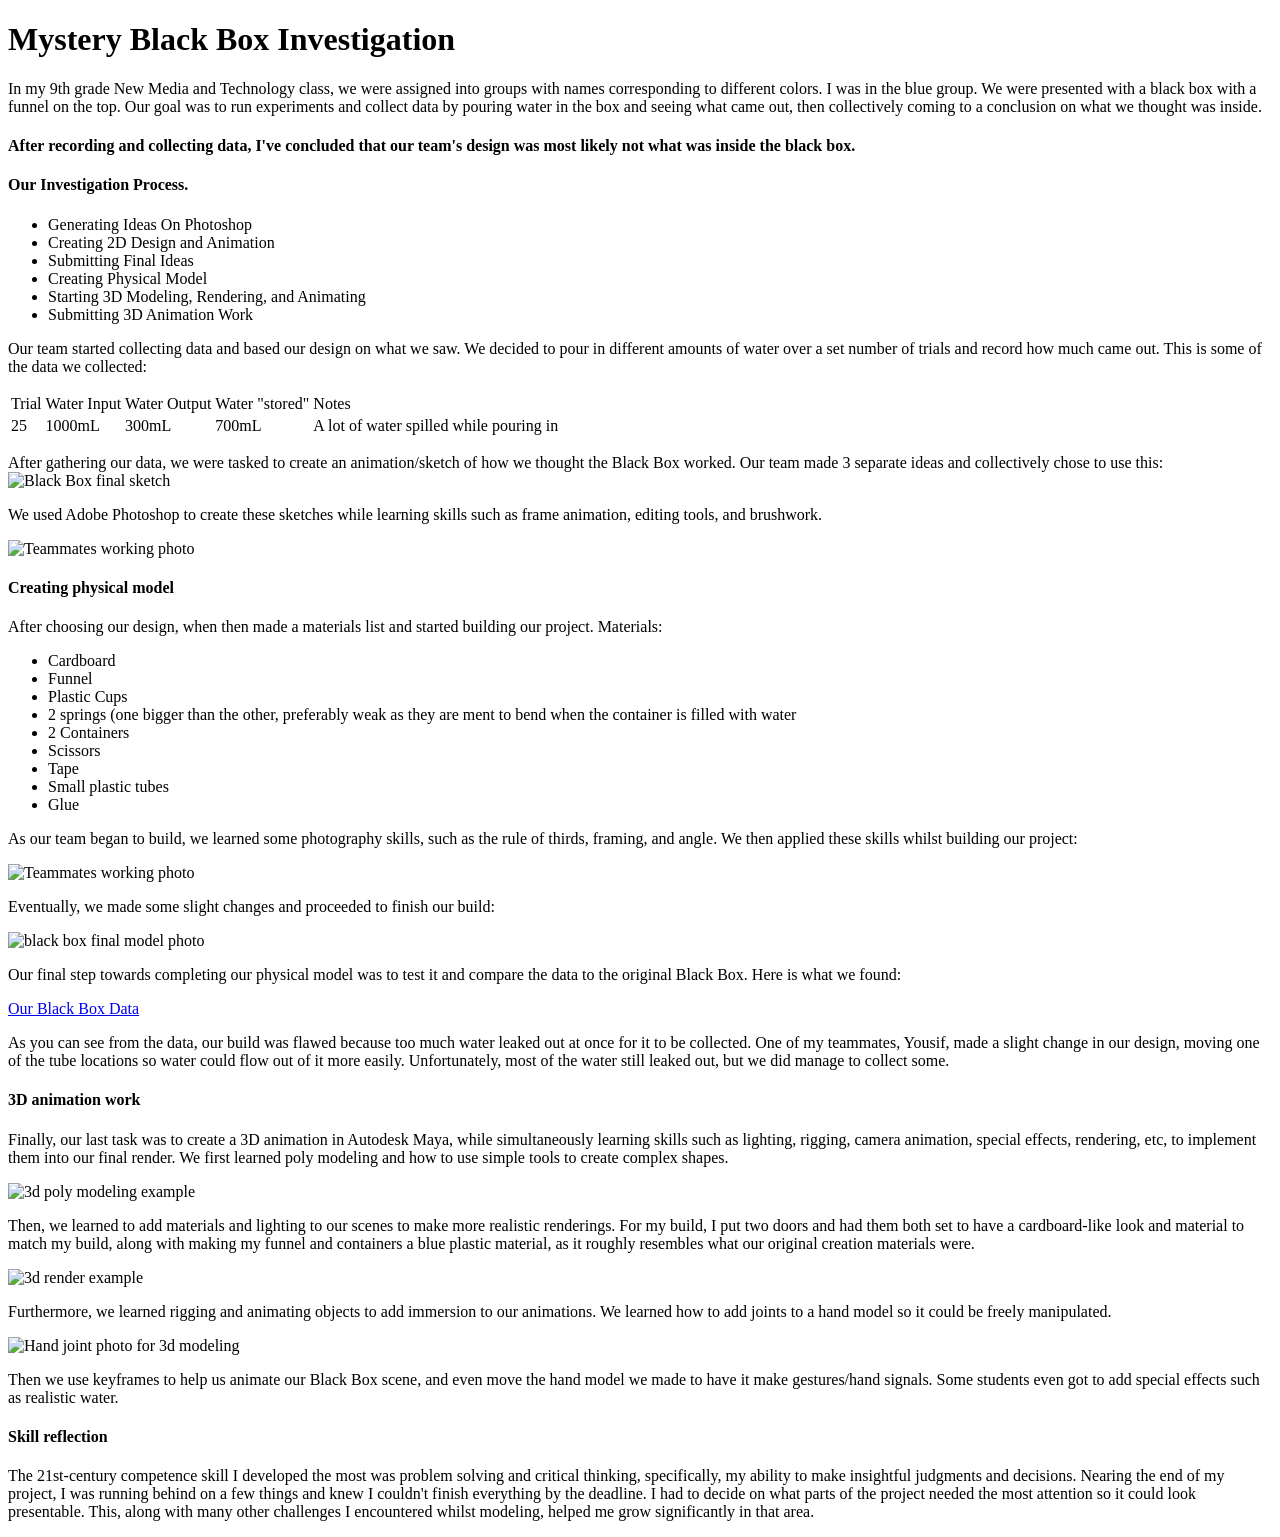
==== blackbox.html @ a1a94358 "Add files via upload" ====
<!DOCTYPE html>
<html lang="en">
<head>
<meta charset="UTF-8">
<title>Ismael Rivas eportfolio</title>
<meta name="viewport" content="width=device-width,initial-scale=1">
<link rel="stylesheet" href="Style.css">
</head>
<body>
<h1>Mystery Black Box Investigation</h1>
<p>In my 9th grade New Media and Technology class, we were assigned into groups with names corresponding to different colors. I was in the blue group. We were presented with a black box with a funnel on the top. Our goal was to run experiments and collect data by pouring water in the box and seeing what came out, then collectively coming to a conclusion on what we thought was inside.</p>
<h4>After recording and collecting data, I've concluded that our team's design was most likely not what was inside the black box.
</h4>
<h4>Our Investigation Process.</h4>
<ul>
	<li>Generating Ideas On Photoshop</li>	
	<li>Creating 2D Design and Animation</li>
	<li>Submitting Final Ideas</li>
	<li>Creating Physical Model</li>
	<li>Starting 3D Modeling, Rendering, and Animating</li>
	<li>Submitting 3D Animation Work</li>
</ul>
<p>Our team started collecting data and based our design on what we saw. We decided to pour in different amounts of water over a set number of trials and record how much came out. This is some of the data we collected: 
<table>
  <tr>
    <td>  Trial  </td>
    <td>  Water Input  </td>
    <td>  Water Output  </td>
    <td>  Water "stored"  </td>
    <td>  Notes  </td>
  </tr>
  <tr>
    <td>25</td>
    <td>1000mL</td>
    <td>300mL</td>
    <td>700mL</td>
    <td>A lot of water spilled while pouring in</td>
  </tr>
</table>


</p>After gathering our data, we were tasked to create an animation/sketch of how we thought the Black Box worked. Our team made 3 separate ideas and collectively chose to use this: <img src="images/blackboxsketch.png" alt="Black Box final sketch" width="300">
</p>
<p>We used Adobe Photoshop to create these sketches while learning skills such as frame animation, editing tools, and brushwork.</p> <img src="images/teammatework.png" alt="Teammates working photo" width="200">

<h4>Creating physical model</h4>
<p>After choosing our design, when then made a materials list and started building our project. 
Materials:</p>
<ul>
	<li>Cardboard</li>
	<li>Funnel</li>
	<li>Plastic Cups</li>
	<li>2 springs (one bigger than the other, preferably weak as they are ment to bend when the container is filled with water</li>
	<li>2 Containers</li>
	<li>Scissors</li>
	<li>Tape</li>
	<li>Small plastic tubes</li>
	<li>Glue</li>
</ul>

<p>As our team began to build, we learned some photography skills, such as the rule of thirds, framing, and angle. We then applied these skills whilst building our project:</p> <img src="images/teammatework2.png" alt="Teammates working photo" width="250">

<p>Eventually, we made some slight changes and proceeded to finish our build:</p> <img src="images/blackboxphoto2.png" alt="black box final model photo" width="300">

<p>Our final step towards completing our physical model was to test it and compare the data to the original Black Box. Here is what we found:</p> <a href="https://docs.google.com/spreadsheets/d/1A3dhAyfO_C9sUDcjz4Ks6YOFR30xEeJJP6BcE5NKKnA/edit?gid=0#gid=0" target="_blank">Our Black Box Data</a>

<p>As you can see from the data, our build was flawed because too much water leaked out at once for it to be collected. One of my teammates, Yousif, made a slight change in our design, moving one of the tube locations so water could flow out of it more easily. Unfortunately, most of the water still leaked out, but we did manage to collect some.</p>

<h4>3D animation work</h4>

<p>Finally, our last task was to create a 3D animation in Autodesk Maya, while simultaneously learning skills such as lighting, rigging, camera animation, special effects, rendering, etc, to implement them into our final render. We first learned poly modeling and how to use simple tools to create complex shapes.</p> <img src="images/3dwork1.png" alt="3d poly modeling example" width="325">

<p>Then, we learned to add materials and lighting to our scenes to make more realistic renderings. For my build, I put two doors and had them both set to have a cardboard-like look and material to match my build, along with making my funnel and containers a blue plastic material, as it roughly resembles what our original creation materials were.</p> <img src="images/3drender1.png" alt="3d render example" width="375">

<p>Furthermore, we learned rigging and animating objects to add immersion to our animations. We learned how to add joints to a hand model so it could be freely manipulated.</p> <img src="images/joint3dwork.png" alt="Hand joint photo for 3d modeling" width="350">

<p>Then we use keyframes to help us animate our Black Box scene, and even move the hand model we made to have it make gestures/hand signals. Some students even got to add special effects such as realistic water.</p>

<h4>Skill reflection</h4>

<p>The 21st-century competence skill I developed the most was problem solving and critical thinking, specifically, my ability to make insightful judgments and decisions. Nearing the end of my project, I was running behind on a few things and knew I couldn't finish everything by the deadline. I had to decide on what parts of the project needed the most attention so it could look presentable. This, along with many other challenges I encountered whilst modeling, helped me grow significantly in that area.</p>
</body>
</html>
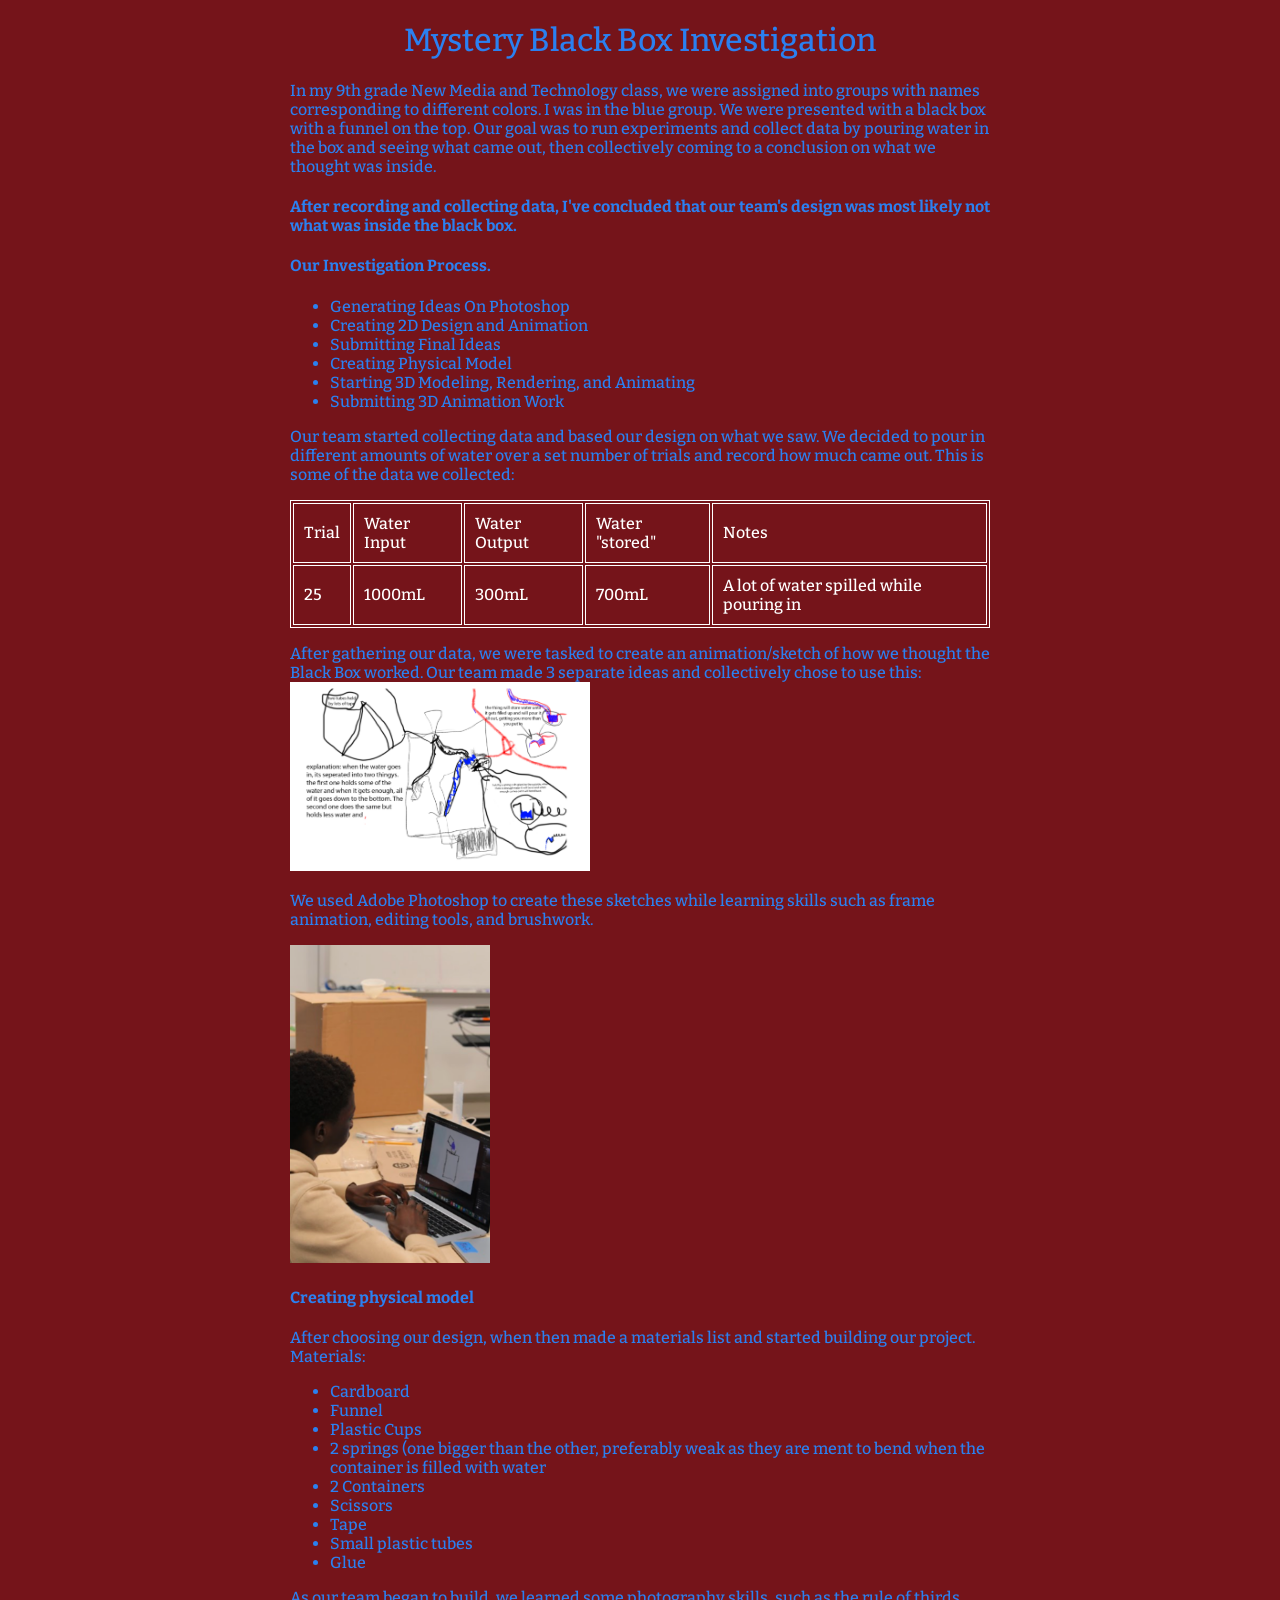
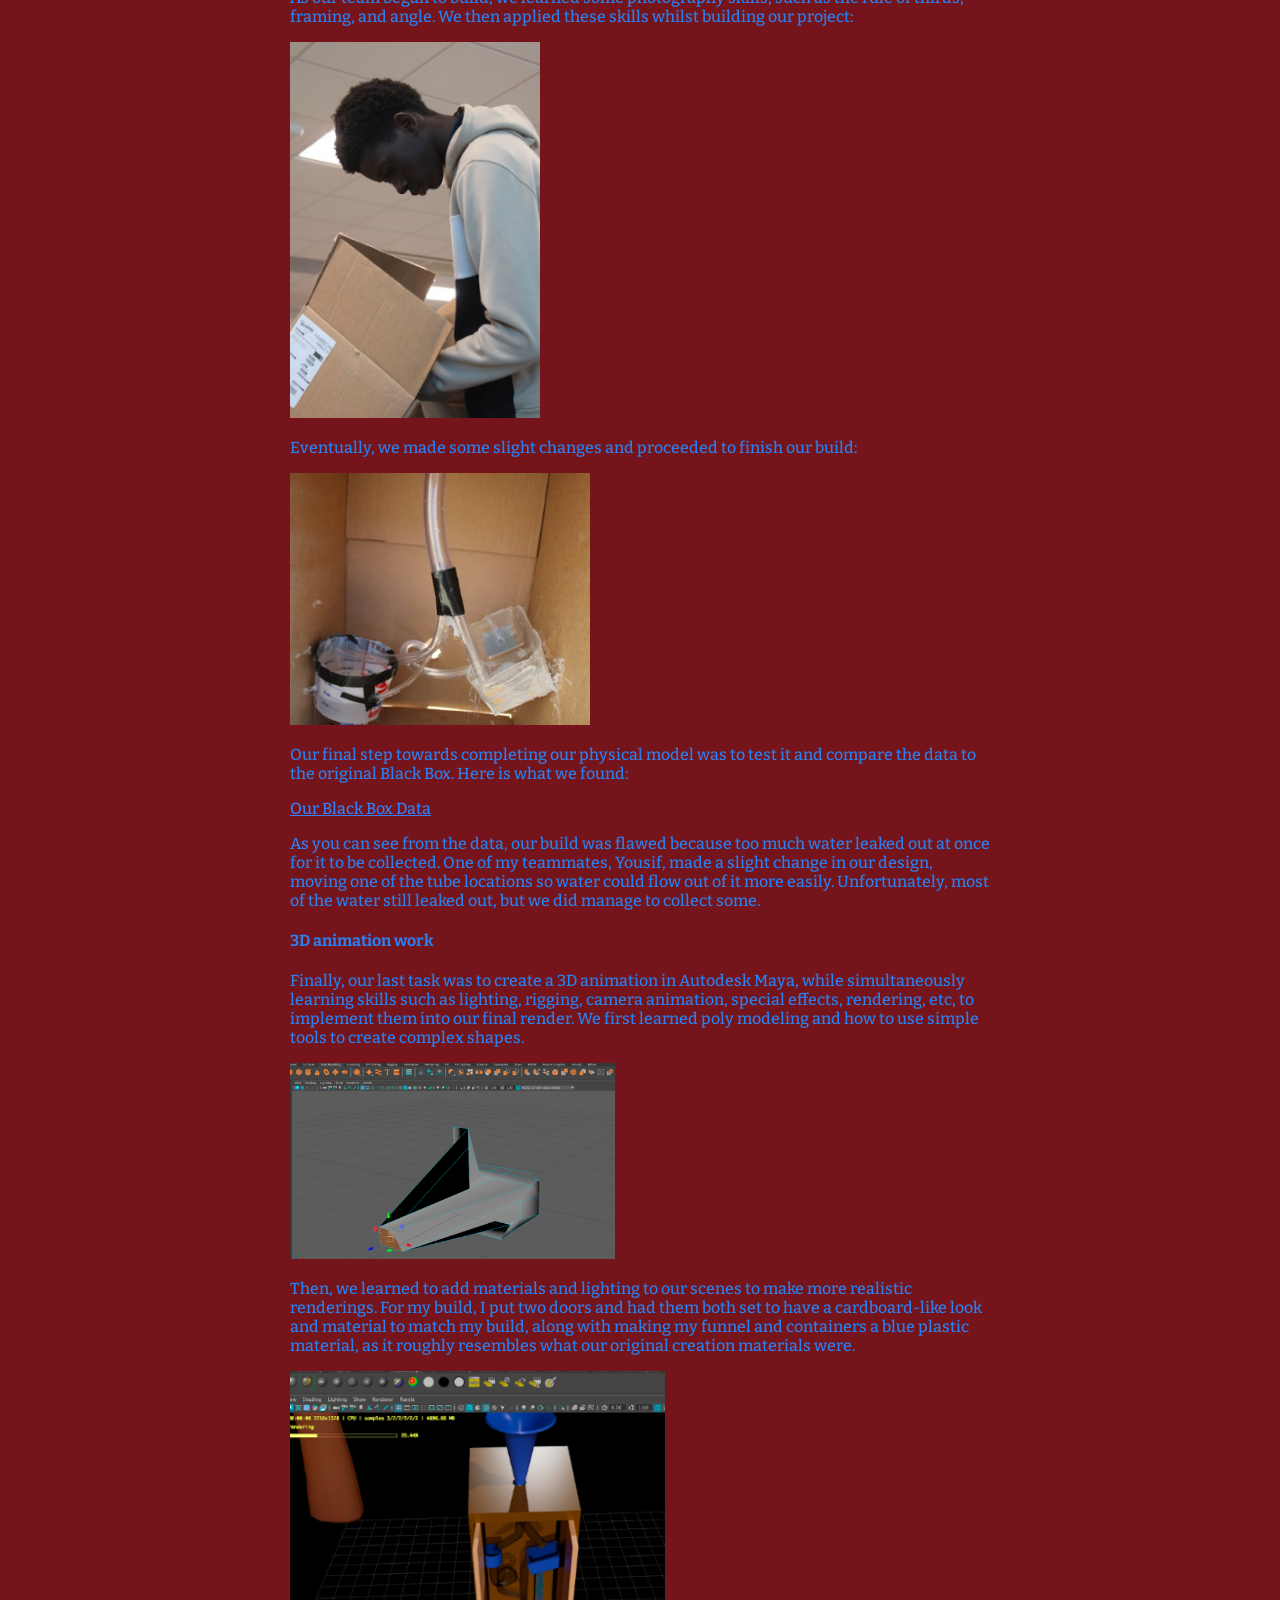
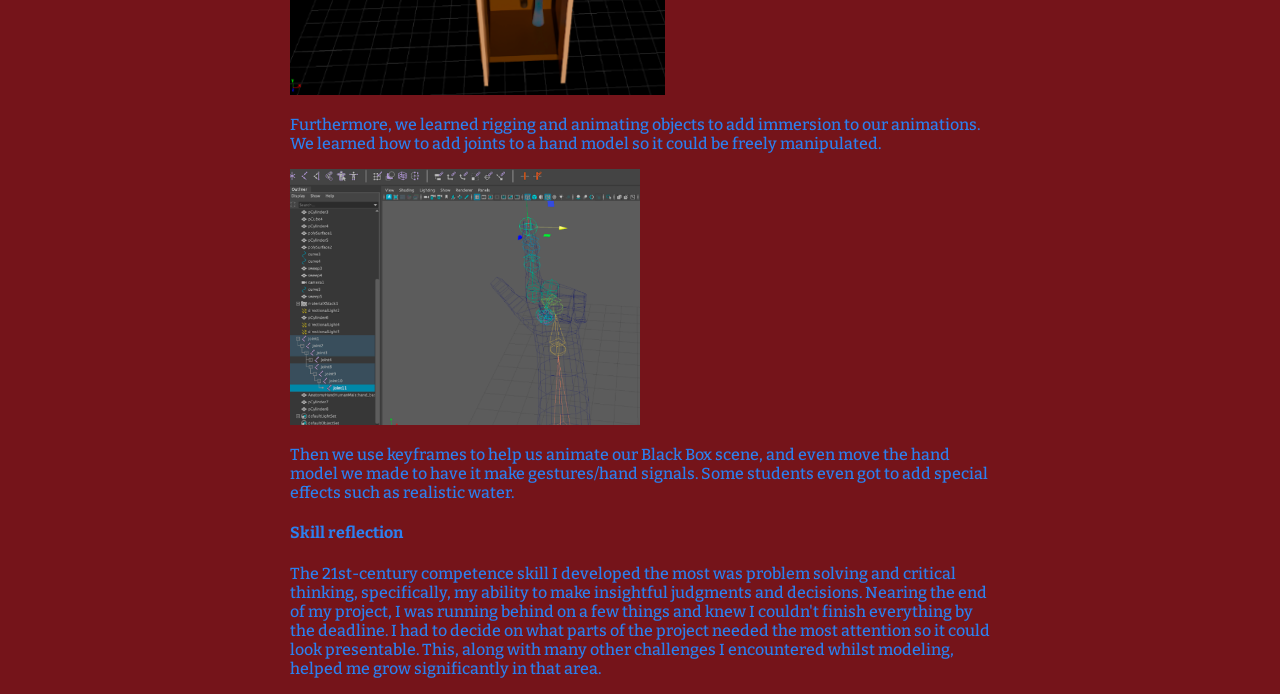
==== commit 857c062e: "Update blackbox.html" ====
--- a/blackbox.html
+++ b/blackbox.html
@@ -4,7 +4,7 @@
 <meta charset="UTF-8">
 <title>Ismael Rivas eportfolio</title>
 <meta name="viewport" content="width=device-width,initial-scale=1">
-<link rel="stylesheet" href="Style.css">
+<link rel="stylesheet" href="style.css">
 </head>
 <body>
 <h1>Mystery Black Box Investigation</h1>
--- a/style.css
+++ b/style.css
@@ -0,0 +1,44 @@
+@import url('https://fonts.googleapis.com/css2?family=Bitter:ital,wght@0,100..900;1,100..900&display=swap');
+@import url('https://fonts.googleapis.com/css2?family=Bitter:ital,wght@0,100..900;1,100..900&family=Josefin+Sans:ital,wght@0,100..700;1,100..700&display=swap');
+
+body {
+  color:#2b80f0;
+  Background-color:#75141a;
+  Max-width: 700px;
+  Margin: auto;
+  font-family: "Bitter", serif;
+  font-optical-sizing: auto;
+  font-weight: 500;
+  font-style: normal;
+
+}
+
+th, td {
+   padding: 10px;
+   color: white;
+}
+
+td:hover {
+  color: #9fb1ed;
+}
+
+table, th, td {
+  border: 1px solid white;
+}
+
+H1 {
+  Text-align: center;
+  font-family: "Bitter", serif;
+  font-optical-sizing: auto;
+  font-weight: 500;
+  font-style: normal;
+}
+
+a {
+	color: #3480fa;
+}
+
+a:hover {
+	backround-color: transparent;
+	text-decoration: underline;
+}
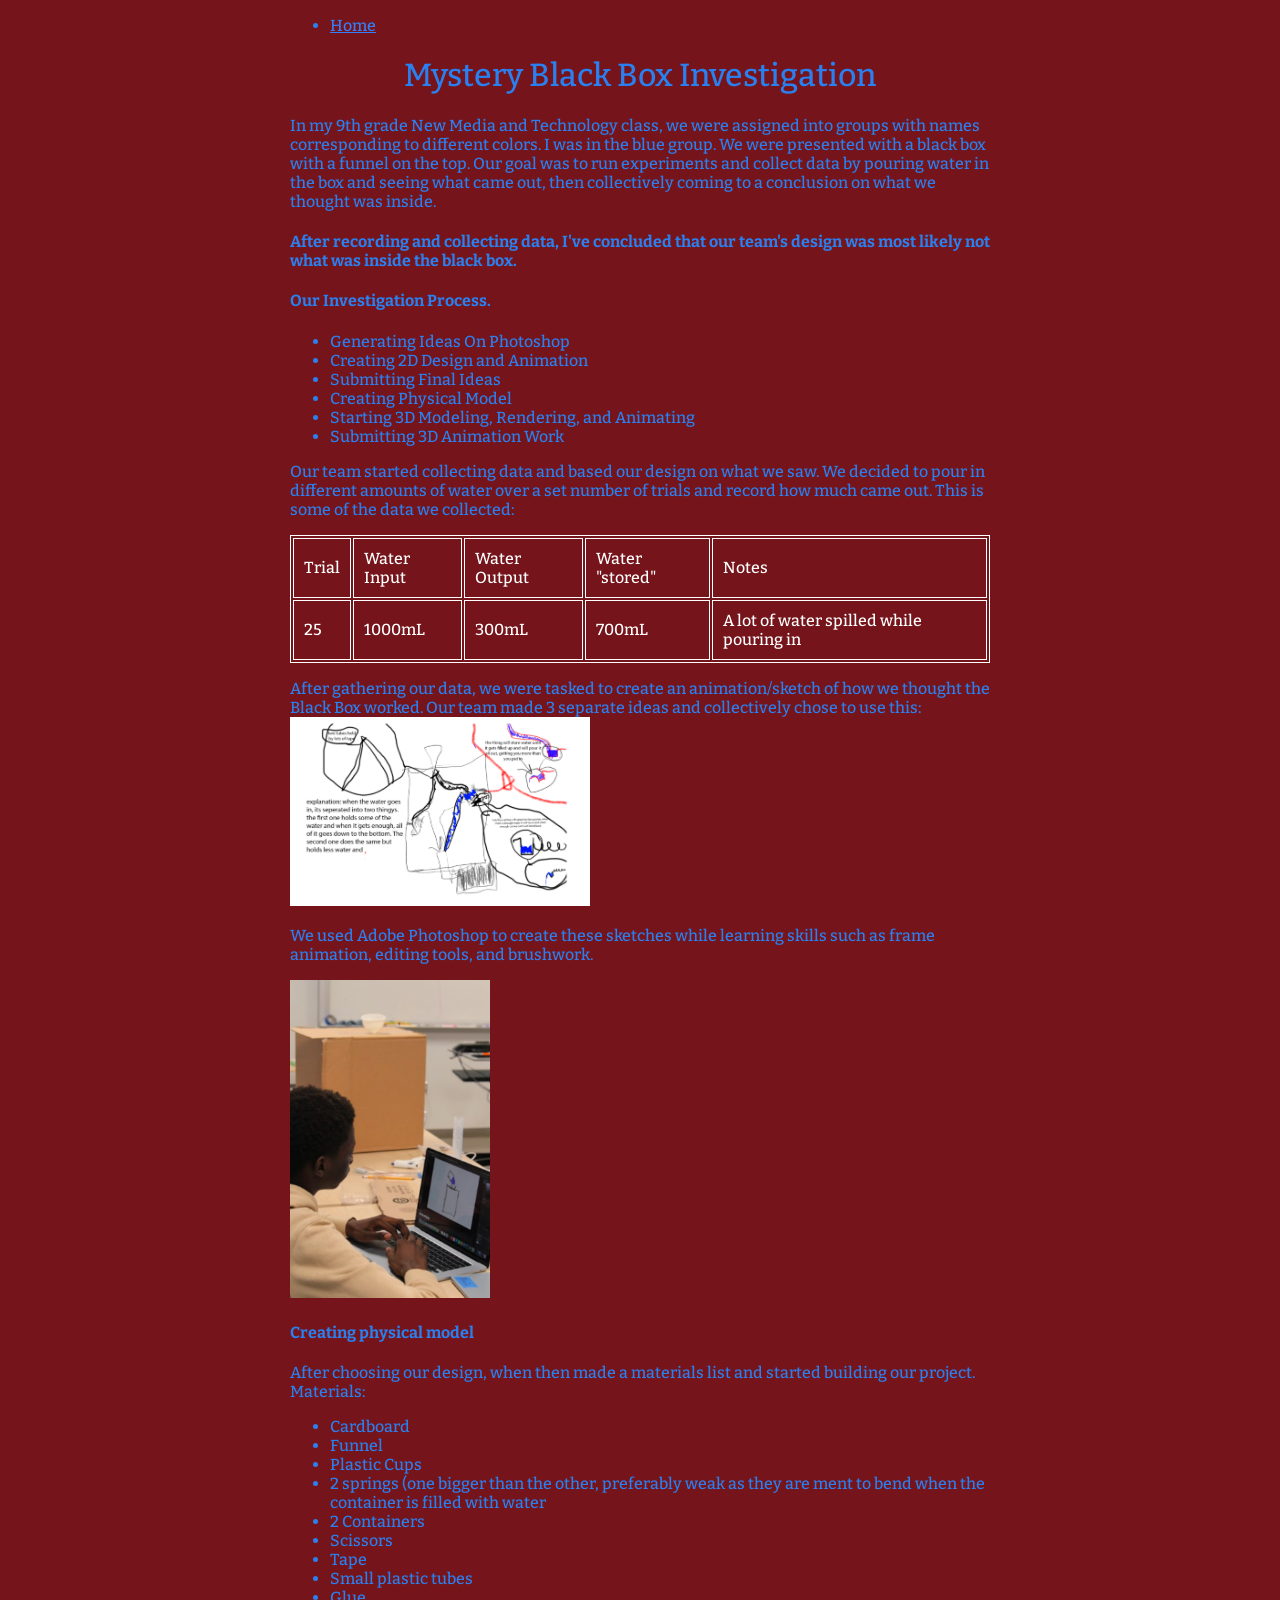
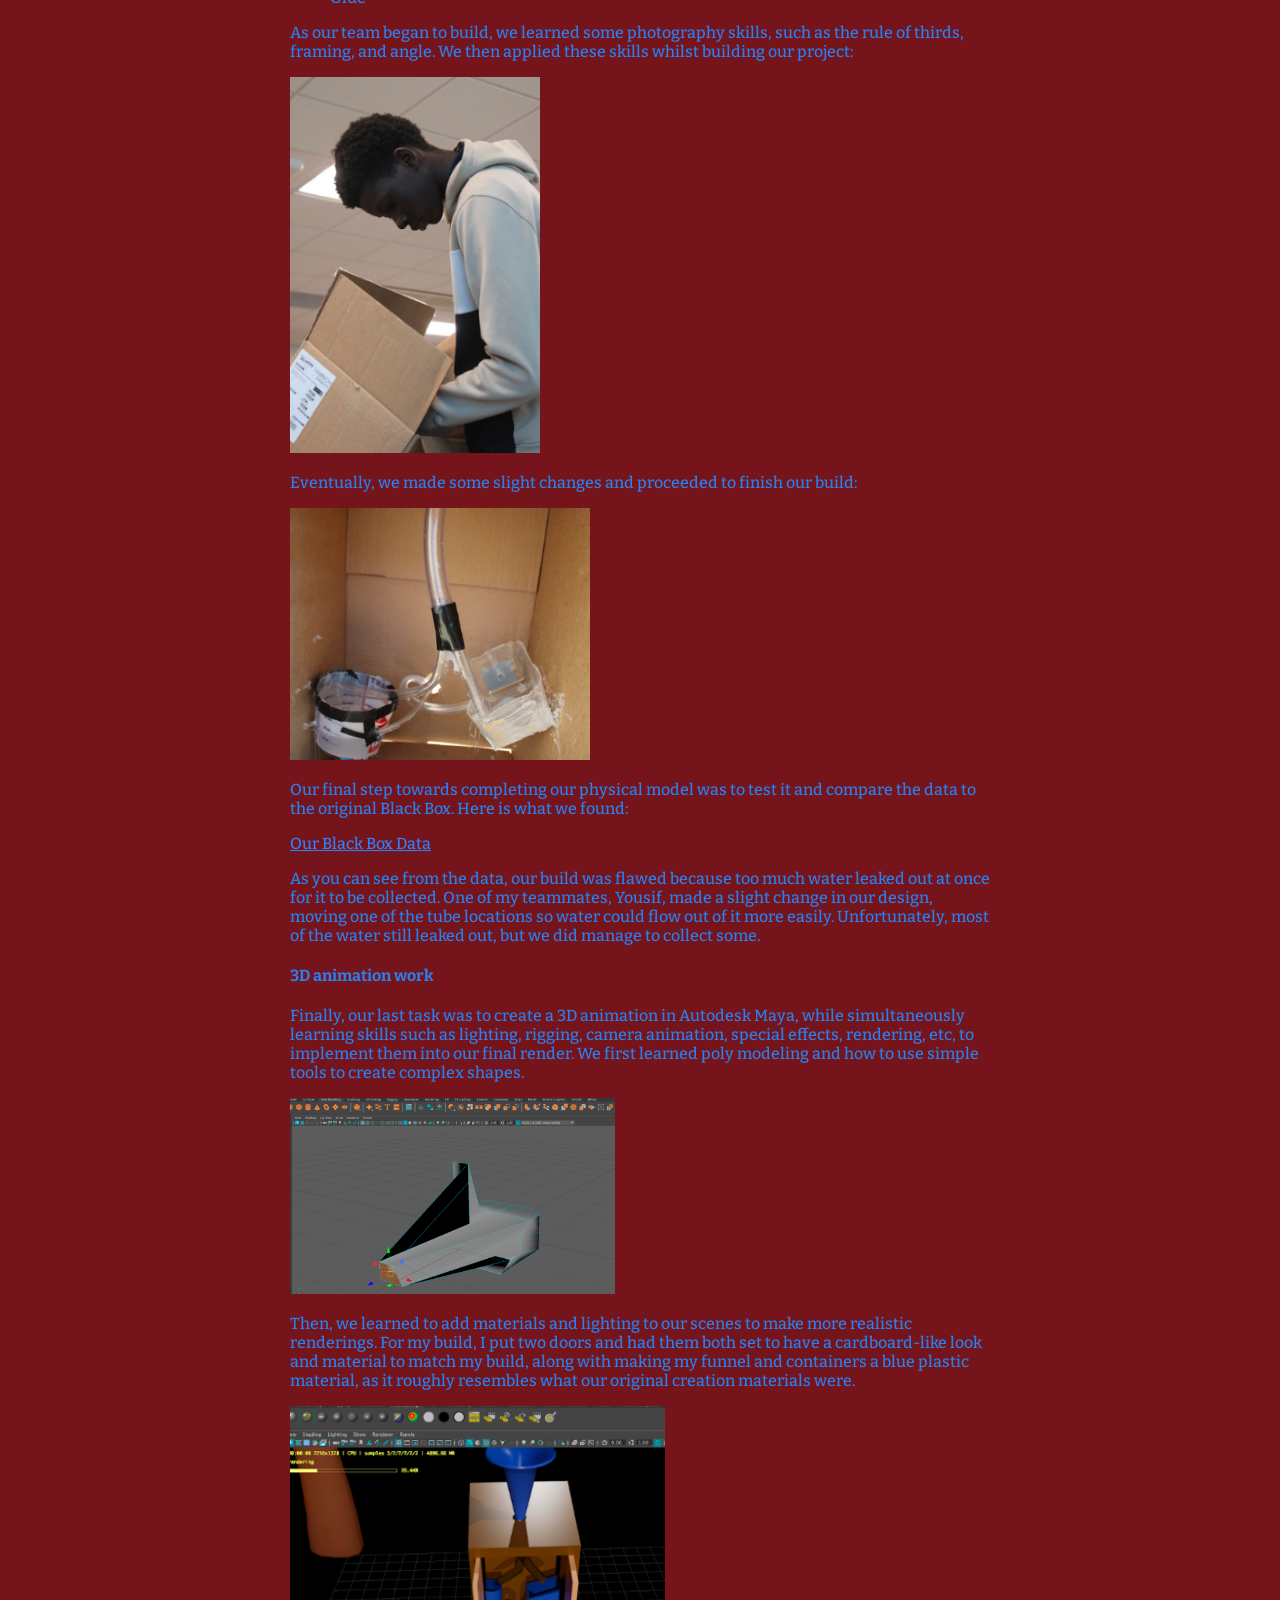
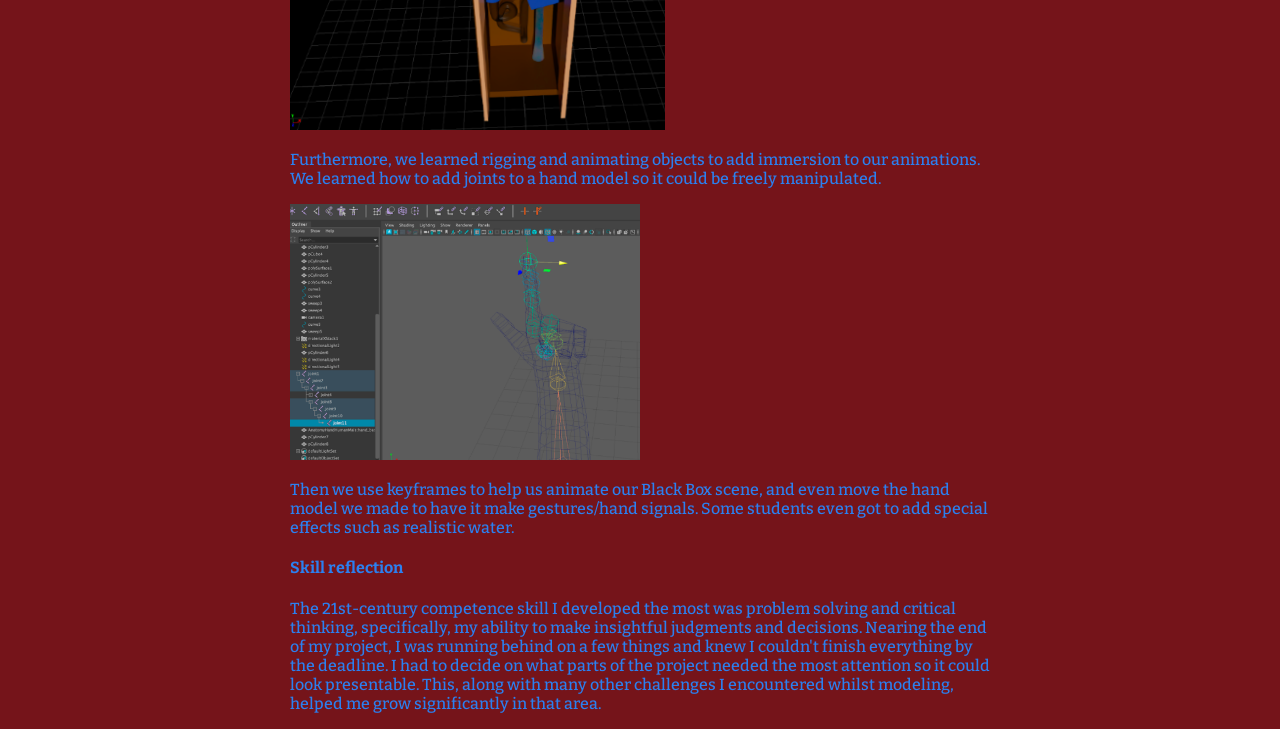
==== commit b3de7181: "Update blackbox.html" ====
--- a/blackbox.html
+++ b/blackbox.html
@@ -2,6 +2,11 @@
 <html lang="en">
 <head>
 <meta charset="UTF-8">
+	 <nav>
+  <ul>
+    <li><a href="https://th3rivas.github.io">Home</a></li>
+  </ul>
+    </nav>
 <title>Ismael Rivas eportfolio</title>
 <meta name="viewport" content="width=device-width,initial-scale=1">
 <link rel="stylesheet" href="style.css">
